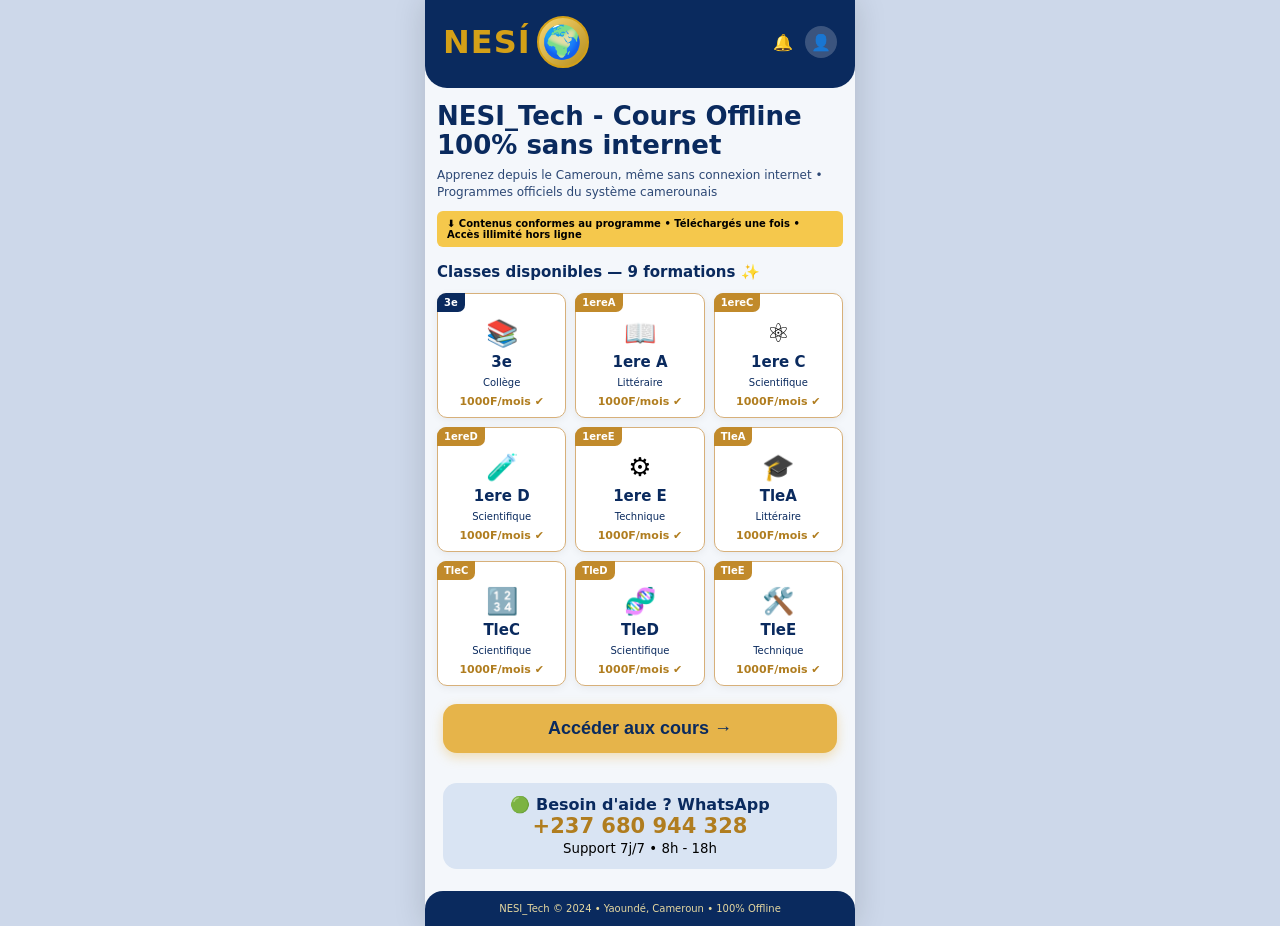
==== index.html @ 0a8bc005 "index.html Boutique" ====
<!DOCTYPE html>
<html lang="fr">
<head>
<meta charset="UTF-8">
<meta name="viewport" content="width=device-width, initial-scale=1.0, maximum-scale=1.0, user-scalable=no">
<meta name="theme-color" content="#0a2a5e">
<title>NESI_Tech - Cours Offline 100% Cameroun</title>
<style>
*{box-sizing:border-box;margin:0;padding:0;-webkit-tap-highlight-color:transparent}
body{font-family:'Segoe UI',system-ui,Arial;background:#cdd8ea;min-height:100vh;display:flex;justify-content:center}
.app{width:100%;max-width:430px;background:#f4f7fb;min-height:100vh;display:flex;flex-direction:column;box-shadow:0 0 30px rgba(0,0,0,.15);position:relative}
.header{background:#0a2a5e;padding:16px 18px 20px;border-radius:0 0 22px 22px;display:flex;justify-content:space-between;align-items:center;color:#d4a017;position:sticky;top:0;z-index:10}
.logo{font-size:32px;font-weight:900;letter-spacing:1px;display:flex;align-items:center;gap:6px}
.logo i{width:52px;height:52px;background:linear-gradient(135deg,#f7d774,#b78d1a);border-radius:50%;display:inline-flex;align-items:center;justify-content:center;border:2px solid #d4a017;font-style:normal}
.logo i:after{content:'🌍'}
.page{display:none;padding:14px 12px 10px;animation:fade .2s ease}
.page.active{display:block}
@keyframes fade{from{opacity:0;transform:translateY(8px)}to{opacity:1;transform:translateY(0)}}
h1{color:#0a2a5e;font-size:26px;line-height:1.1;font-weight:900}
.sub{color:#0a2a5e;font-size:12px;margin:8px 0 10px;line-height:1.4;opacity:.85}
.badge{background:#f5c84c;color:#000;font-size:10px;padding:7px 10px;border-radius:6px;display:flex;align-items:center;gap:6px;font-weight:600;margin-bottom:16px}
.classes-title{color:#0a2a5e;font-weight:800;font-size:15px;margin:6px 0 12px}
.grid{display:grid;grid-template-columns:repeat(3,1fr);gap:9px}
.card{background:#fff;border:1.5px solid #d7b07a;border-radius:10px;padding:8px 6px 9px;position:relative;text-align:center;box-shadow:0 2px 8px rgba(0,0,0,.06);cursor:pointer;transition:.15s}
.card:active{transform:scale(.96)}
.tag{position:absolute;top:-1px;left:-1px;background:#c18a2b;color:#fff;font-size:10px;font-weight:800;padding:4px 7px;border-radius:9px 0 7px 0}
.tag.dark{background:#0a2a5e}
.icon{font-size:26px;margin:16px 0 5px}
.card b{color:#0a2a5e;font-size:15px;display:block}
.card small{color:#0a2a5e;font-size:10px}
.price{color:#b07d1f;font-weight:800;font-size:11px;margin-top:5px}
.cta{margin:18px 6px;background:#e6b44a;color:#0a2a5e;border:0;width:calc(100% - 12px);padding:14px;border-radius:14px;font-size:18px;font-weight:900;cursor:pointer;box-shadow:0 4px 12px rgba(230,180,74,.4)}
.wa{background:#d9e4f3;border-radius:14px;padding:12px;text-align:center;margin:12px 6px}
.wa .num{color:#b07d1f;font-size:21px;font-weight:900}
.footer{background:#0a2a5e;color:#e6d8a0;text-align:center;padding:12px;font-size:10px;border-radius:18px 18px 0 0;margin-top:auto}
/* Page classe */
.back{color:#fff;text-decoration:none;font-size:22px;background:rgba(255,255,255,.15);width:32px;height:32px;border-radius:50%;display:flex;align-items:center;justify-content:center}
.price-card{background:#fff;border:1.5px solid #e6b44a;border-radius:12px;padding:12px;margin:12px 0;display:flex;justify-content:space-between}
.btn2{width:100%;background:#e6b44a;border:0;padding:14px;border-radius:12px;font-weight:900;color:#0a2a5e;font-size:16px;margin:10px 0}
.matiere{background:#fff;margin:8px 0;border-radius:10px;padding:12px;display:flex;gap:10px;align-items:center;border-left:4px solid #0a2a5e;box-shadow:0 2px 6px rgba(0,0,0,.05)}
.matiere .ic{width:36px;height:36px;background:#fdf0c8;border-radius:8px;display:flex;align-items:center;justify-content:center}
</style>
</head>
<body>
<div class="app">
<div class="header">
<div class="logo">NESÍ <i></i></div>
<div style="display:flex;gap:12px;align-items:center"><span>🔔</span><span style="background:#fff3;color:#d4a017;width:32px;height:32px;border-radius:50%;display:flex;align-items:center;justify-content:center">👤</span></div>
</div>

<!-- PAGE 1: LANDING -->
<div id="home" class="page active">
<h1>NESI_Tech - Cours Offline<br>100% sans internet</h1>
<p class="sub">Apprenez depuis le Cameroun, même sans connexion internet • Programmes officiels du système camerounais</p>
<div class="badge">⬇️ Contenus conformes au programme • Téléchargés une fois • Accès illimité hors ligne</div>
<div class="classes-title">Classes disponibles — 9 formations ✨</div>
<div class="grid" id="grid"></div>
<button class="cta" onclick="contact('toutes les formations')">Accéder aux cours →</button>
<div class="wa"><div style="font-weight:700;color:#0a2a5e">🟢 Besoin d'aide ? WhatsApp</div><div class="num">+237 680 944 328</div><small>Support 7j/7 • 8h - 18h</small></div>
</div>

<!-- PAGE 2: DETAIL CLASSE -->
<div id="classe" class="page">
<div style="display:flex;align-items:center;gap:10px;margin-bottom:10px"><a class="back" onclick="show('home')">←</a><b id="classeTitle" style="color:#0a2a5e;font-size:18px"></b></div>
<div id="classeSub" class="sub"></div>
<div class="price-card"><div><b id="classeName" style="color:#0a2a5e"></b><br><small>6 matières • PDFs + Corrigés</small></div><div style="color:#b07d1f;font-weight:900">1000F/mois</div></div>
<button class="btn2" onclick="payerActuelle()">Débloquer maintenant → 1000F</button>
<div id="matieres"></div>
<div class="wa"><div style="font-weight:700;color:#0a2a5e">Paiement par MoMo / Orange Money</div><a id="waLink" href="#" style="color:#b07d1f;font-weight:900;font-size:20px;text-decoration:none">+237 680 944 328</a><br><small>Accès instantané après paiement</small></div>
</div>

<div class="footer">NESI_Tech © 2024 • Yaoundé, Cameroun • 100% Offline</div>
</div>

<script>
const classes=[
{id:'3e',nom:'3e Collège',cat:'Collège',icon:'📚',tag:'dark',mat:['Mathématiques 12 chapitres','Physique-Chimie 10 chap','SVT 8 chap','Français Dictées','Anglais Grammar','Histoire-Géo']},
{id:'1ereA',nom:'1ere A Littéraire',cat:'Littéraire',icon:'📖',tag:'',mat:['Littérature','Langue Française','Anglais','Histoire-Géo','Philosophie','Maths']},
{id:'1ereC',nom:'1ere C Scientifique',cat:'Scientifique',icon:'⚛️',tag:'',mat:['Maths','Physique','Chimie','SVT','Français','Anglais']},
{id:'1ereD',nom:'1ere D Scientifique',cat:'Scientifique',icon:'🧪',tag:'',mat:['Maths','Physique','Chimie','SVT','Français','Informatique']},
{id:'1ereE',nom:'1ere E Technique',cat:'Technique',icon:'⚙️',tag:'',mat:['Maths','Physique','Technologie','Dessin Tech','Français','Anglais']},
{id:'TleA',nom:'Tle A Littéraire',cat:'Littéraire',icon:'🎓',tag:'',mat:['Littérature','Philosophie','Histoire-Géo','Anglais','Maths Gén','Langue']},
{id:'TleC',nom:'Tle C Scientifique',cat:'Scientifique',icon:'🔢',tag:'',mat:['Maths Avancées','Physique','Chimie','SVT','Philo','Anglais']},
{id:'TleD',nom:'Tle D Scientifique',cat:'Scientifique',icon:'🧬',tag:'',mat:['Maths','Physique','Chimie','SVT Bio','Philo','Informatique']},
{id:'TleE',nom:'Tle E Technique',cat:'Technique',icon:'🛠️',tag:'',mat:['Maths','Physique Appliquée','Construction Meca','Automatisme','Français','Anglais Technique']},
];
let actuelle=null;
const grid=document.getElementById('grid');
classes.forEach(c=>{
 grid.innerHTML+=`<div class="card" onclick="openClasse('${c.id}')"><span class="tag ${c.tag}">${c.id}</span><div class="icon">${c.icon}</div><b>${c.id.replace('1ere','1ere ')}</b><small>${c.cat}</small><div class="price">1000F/mois ✔</div></div>`;
});
function show(id){document.querySelectorAll('.page').forEach(p=>p.classList.remove('active'));document.getElementById(id).classList.add('active');window.scrollTo(0,0);}
function openClasse(id){
 actuelle=classes.find(x=>x.id===id);
 document.getElementById('classeTitle').textContent=actuelle.nom;
 document.getElementById('classeSub').textContent='Programme officiel '+actuelle.cat+' • Cameroun';
 document.getElementById('classeName').textContent=actuelle.nom;
 document.getElementById('matieres').innerHTML=actuelle.mat.map(m=>`<div class="matiere"><div class="ic">📘</div><div><b>${m.split(' ')[0]}</b><br><small>${m}</small></div></div>`).join('');
 show('classe');
}
function contact(txt){const m=`Bonjour NESI_Tech, je veux ${txt} à 1000F/mois`;window.open(`https://wa.me/237680944328?text=${encodeURIComponent(m)}`,'_blank');}
function payerActuelle(){if(actuelle)contact(actuelle.nom);}
</script>
</body>
</html>
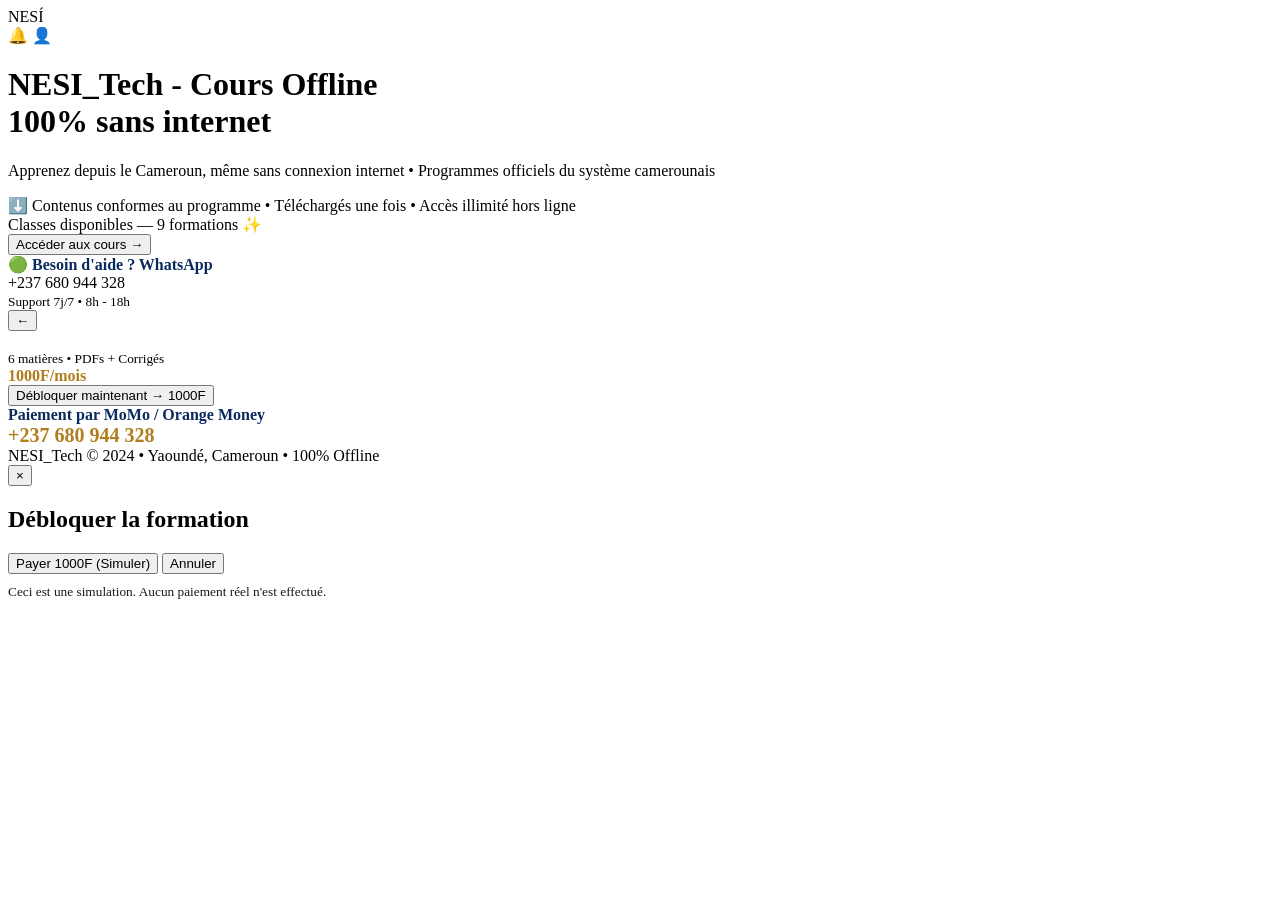
==== commit 2ada156c: "Refactor: extract CSS/JS, add responsive breakpoints, add payment modal & localStorage unlock" ====
--- a/index.html
+++ b/index.html
@@ -1,105 +1,82 @@
-<!DOCTYPE html>
-<html lang="fr">
-<head>
-<meta charset="UTF-8">
-<meta name="viewport" content="width=device-width, initial-scale=1.0, maximum-scale=1.0, user-scalable=no">
-<meta name="theme-color" content="#0a2a5e">
-<title>NESI_Tech - Cours Offline 100% Cameroun</title>
-<style>
-*{box-sizing:border-box;margin:0;padding:0;-webkit-tap-highlight-color:transparent}
-body{font-family:'Segoe UI',system-ui,Arial;background:#cdd8ea;min-height:100vh;display:flex;justify-content:center}
-.app{width:100%;max-width:430px;background:#f4f7fb;min-height:100vh;display:flex;flex-direction:column;box-shadow:0 0 30px rgba(0,0,0,.15);position:relative}
-.header{background:#0a2a5e;padding:16px 18px 20px;border-radius:0 0 22px 22px;display:flex;justify-content:space-between;align-items:center;color:#d4a017;position:sticky;top:0;z-index:10}
-.logo{font-size:32px;font-weight:900;letter-spacing:1px;display:flex;align-items:center;gap:6px}
-.logo i{width:52px;height:52px;background:linear-gradient(135deg,#f7d774,#b78d1a);border-radius:50%;display:inline-flex;align-items:center;justify-content:center;border:2px solid #d4a017;font-style:normal}
-.logo i:after{content:'🌍'}
-.page{display:none;padding:14px 12px 10px;animation:fade .2s ease}
-.page.active{display:block}
-@keyframes fade{from{opacity:0;transform:translateY(8px)}to{opacity:1;transform:translateY(0)}}
-h1{color:#0a2a5e;font-size:26px;line-height:1.1;font-weight:900}
-.sub{color:#0a2a5e;font-size:12px;margin:8px 0 10px;line-height:1.4;opacity:.85}
-.badge{background:#f5c84c;color:#000;font-size:10px;padding:7px 10px;border-radius:6px;display:flex;align-items:center;gap:6px;font-weight:600;margin-bottom:16px}
-.classes-title{color:#0a2a5e;font-weight:800;font-size:15px;margin:6px 0 12px}
-.grid{display:grid;grid-template-columns:repeat(3,1fr);gap:9px}
-.card{background:#fff;border:1.5px solid #d7b07a;border-radius:10px;padding:8px 6px 9px;position:relative;text-align:center;box-shadow:0 2px 8px rgba(0,0,0,.06);cursor:pointer;transition:.15s}
-.card:active{transform:scale(.96)}
-.tag{position:absolute;top:-1px;left:-1px;background:#c18a2b;color:#fff;font-size:10px;font-weight:800;padding:4px 7px;border-radius:9px 0 7px 0}
-.tag.dark{background:#0a2a5e}
-.icon{font-size:26px;margin:16px 0 5px}
-.card b{color:#0a2a5e;font-size:15px;display:block}
-.card small{color:#0a2a5e;font-size:10px}
-.price{color:#b07d1f;font-weight:800;font-size:11px;margin-top:5px}
-.cta{margin:18px 6px;background:#e6b44a;color:#0a2a5e;border:0;width:calc(100% - 12px);padding:14px;border-radius:14px;font-size:18px;font-weight:900;cursor:pointer;box-shadow:0 4px 12px rgba(230,180,74,.4)}
-.wa{background:#d9e4f3;border-radius:14px;padding:12px;text-align:center;margin:12px 6px}
-.wa .num{color:#b07d1f;font-size:21px;font-weight:900}
-.footer{background:#0a2a5e;color:#e6d8a0;text-align:center;padding:12px;font-size:10px;border-radius:18px 18px 0 0;margin-top:auto}
-/* Page classe */
-.back{color:#fff;text-decoration:none;font-size:22px;background:rgba(255,255,255,.15);width:32px;height:32px;border-radius:50%;display:flex;align-items:center;justify-content:center}
-.price-card{background:#fff;border:1.5px solid #e6b44a;border-radius:12px;padding:12px;margin:12px 0;display:flex;justify-content:space-between}
-.btn2{width:100%;background:#e6b44a;border:0;padding:14px;border-radius:12px;font-weight:900;color:#0a2a5e;font-size:16px;margin:10px 0}
-.matiere{background:#fff;margin:8px 0;border-radius:10px;padding:12px;display:flex;gap:10px;align-items:center;border-left:4px solid #0a2a5e;box-shadow:0 2px 6px rgba(0,0,0,.05)}
-.matiere .ic{width:36px;height:36px;background:#fdf0c8;border-radius:8px;display:flex;align-items:center;justify-content:center}
-</style>
-</head>
-<body>
-<div class="app">
-<div class="header">
-<div class="logo">NESÍ <i></i></div>
-<div style="display:flex;gap:12px;align-items:center"><span>🔔</span><span style="background:#fff3;color:#d4a017;width:32px;height:32px;border-radius:50%;display:flex;align-items:center;justify-content:center">👤</span></div>
-</div>
-
-<!-- PAGE 1: LANDING -->
-<div id="home" class="page active">
-<h1>NESI_Tech - Cours Offline<br>100% sans internet</h1>
-<p class="sub">Apprenez depuis le Cameroun, même sans connexion internet • Programmes officiels du système camerounais</p>
-<div class="badge">⬇️ Contenus conformes au programme • Téléchargés une fois • Accès illimité hors ligne</div>
-<div class="classes-title">Classes disponibles — 9 formations ✨</div>
-<div class="grid" id="grid"></div>
-<button class="cta" onclick="contact('toutes les formations')">Accéder aux cours →</button>
-<div class="wa"><div style="font-weight:700;color:#0a2a5e">🟢 Besoin d'aide ? WhatsApp</div><div class="num">+237 680 944 328</div><small>Support 7j/7 • 8h - 18h</small></div>
-</div>
-
-<!-- PAGE 2: DETAIL CLASSE -->
-<div id="classe" class="page">
-<div style="display:flex;align-items:center;gap:10px;margin-bottom:10px"><a class="back" onclick="show('home')">←</a><b id="classeTitle" style="color:#0a2a5e;font-size:18px"></b></div>
-<div id="classeSub" class="sub"></div>
-<div class="price-card"><div><b id="classeName" style="color:#0a2a5e"></b><br><small>6 matières • PDFs + Corrigés</small></div><div style="color:#b07d1f;font-weight:900">1000F/mois</div></div>
-<button class="btn2" onclick="payerActuelle()">Débloquer maintenant → 1000F</button>
-<div id="matieres"></div>
-<div class="wa"><div style="font-weight:700;color:#0a2a5e">Paiement par MoMo / Orange Money</div><a id="waLink" href="#" style="color:#b07d1f;font-weight:900;font-size:20px;text-decoration:none">+237 680 944 328</a><br><small>Accès instantané après paiement</small></div>
-</div>
-
-<div class="footer">NESI_Tech © 2024 • Yaoundé, Cameroun • 100% Offline</div>
-</div>
-
-<script>
-const classes=[
-{id:'3e',nom:'3e Collège',cat:'Collège',icon:'📚',tag:'dark',mat:['Mathématiques 12 chapitres','Physique-Chimie 10 chap','SVT 8 chap','Français Dictées','Anglais Grammar','Histoire-Géo']},
-{id:'1ereA',nom:'1ere A Littéraire',cat:'Littéraire',icon:'📖',tag:'',mat:['Littérature','Langue Française','Anglais','Histoire-Géo','Philosophie','Maths']},
-{id:'1ereC',nom:'1ere C Scientifique',cat:'Scientifique',icon:'⚛️',tag:'',mat:['Maths','Physique','Chimie','SVT','Français','Anglais']},
-{id:'1ereD',nom:'1ere D Scientifique',cat:'Scientifique',icon:'🧪',tag:'',mat:['Maths','Physique','Chimie','SVT','Français','Informatique']},
-{id:'1ereE',nom:'1ere E Technique',cat:'Technique',icon:'⚙️',tag:'',mat:['Maths','Physique','Technologie','Dessin Tech','Français','Anglais']},
-{id:'TleA',nom:'Tle A Littéraire',cat:'Littéraire',icon:'🎓',tag:'',mat:['Littérature','Philosophie','Histoire-Géo','Anglais','Maths Gén','Langue']},
-{id:'TleC',nom:'Tle C Scientifique',cat:'Scientifique',icon:'🔢',tag:'',mat:['Maths Avancées','Physique','Chimie','SVT','Philo','Anglais']},
-{id:'TleD',nom:'Tle D Scientifique',cat:'Scientifique',icon:'🧬',tag:'',mat:['Maths','Physique','Chimie','SVT Bio','Philo','Informatique']},
-{id:'TleE',nom:'Tle E Technique',cat:'Technique',icon:'🛠️',tag:'',mat:['Maths','Physique Appliquée','Construction Meca','Automatisme','Français','Anglais Technique']},
-];
-let actuelle=null;
-const grid=document.getElementById('grid');
-classes.forEach(c=>{
- grid.innerHTML+=`<div class="card" onclick="openClasse('${c.id}')"><span class="tag ${c.tag}">${c.id}</span><div class="icon">${c.icon}</div><b>${c.id.replace('1ere','1ere ')}</b><small>${c.cat}</small><div class="price">1000F/mois ✔</div></div>`;
-});
-function show(id){document.querySelectorAll('.page').forEach(p=>p.classList.remove('active'));document.getElementById(id).classList.add('active');window.scrollTo(0,0);}
-function openClasse(id){
- actuelle=classes.find(x=>x.id===id);
- document.getElementById('classeTitle').textContent=actuelle.nom;
- document.getElementById('classeSub').textContent='Programme officiel '+actuelle.cat+' • Cameroun';
- document.getElementById('classeName').textContent=actuelle.nom;
- document.getElementById('matieres').innerHTML=actuelle.mat.map(m=>`<div class="matiere"><div class="ic">📘</div><div><b>${m.split(' ')[0]}</b><br><small>${m}</small></div></div>`).join('');
- show('classe');
-}
-function contact(txt){const m=`Bonjour NESI_Tech, je veux ${txt} à 1000F/mois`;window.open(`https://wa.me/237680944328?text=${encodeURIComponent(m)}`,'_blank');}
-function payerActuelle(){if(actuelle)contact(actuelle.nom);}
-</script>
-</body>
-</html>+<!DOCTYPE html>
+<html lang="fr">
+<head>
+  <meta charset="UTF-8" />
+  <meta name="viewport" content="width=device-width, initial-scale=1.0, maximum-scale=1.0, user-scalable=no" />
+  <meta name="theme-color" content="#0a2a5e" />
+  <title>NESI_Tech - Cours Offline 100% Cameroun</title>
+  <link rel="stylesheet" href="style.css">
+</head>
+<body>
+  <div class="app" role="application">
+    <header class="header" role="banner">
+      <div class="logo" aria-label="NESI Tech">NESÍ <i aria-hidden="true"></i></div>
+      <div class="header-controls" aria-hidden="false">
+        <span title="Notifications">🔔</span>
+        <span class="avatar">👤</span>
+      </div>
+    </header>
+
+    <!-- PAGE 1: LANDING -->
+    <main id="home" class="page active" role="main">
+      <h1>NESI_Tech - Cours Offline<br>100% sans internet</h1>
+      <p class="sub">Apprenez depuis le Cameroun, même sans connexion internet • Programmes officiels du système camerounais</p>
+
+      <div class="badge">⬇️ Contenus conformes au programme • Téléchargés une fois • Accès illimité hors ligne</div>
+      <div class="classes-title">Classes disponibles — 9 formations ✨</div>
+
+      <div class="grid" id="grid" aria-live="polite"></div>
+
+      <button class="cta" id="allCoursesBtn" aria-label="Accéder à toutes les formations">Accéder aux cours →</button>
+
+      <div class="wa" aria-label="Support WhatsApp">
+        <div style="font-weight:700;color:#0a2a5e">🟢 Besoin d'aide ? WhatsApp</div>
+        <div class="num">+237 680 944 328</div>
+        <small>Support 7j/7 • 8h - 18h</small>
+      </div>
+    </main>
+
+    <!-- PAGE 2: DETAIL CLASSE -->
+    <section id="classe" class="page" aria-labelledby="classeTitle" role="region">
+      <div class="classe-header">
+        <button class="back" onclick="show('home')" aria-label="Retour">←</button>
+        <b id="classeTitle" class="classe-title"></b>
+      </div>
+
+      <div id="classeSub" class="sub"></div>
+
+      <div class="price-card">
+        <div><b id="classeName" style="color:#0a2a5e"></b><br><small>6 matières • PDFs + Corrigés</small></div>
+        <div style="color:#b07d1f;font-weight:900">1000F/mois</div>
+      </div>
+
+      <button class="btn2" id="unlockBtn" aria-label="Débloquer la formation">Débloquer maintenant → 1000F</button>
+
+      <div id="matieres"></div>
+
+      <div class="wa">
+        <div style="font-weight:700;color:#0a2a5e">Paiement par MoMo / Orange Money</div>
+        <a id="waLink" href="https://wa.me/237680944328" target="_blank" rel="noopener noreferrer" style="color:#b07d1f;font-weight:900;font-size:20px;text-decoration:none">+237 680 944 328</a>
+      </div>
+
+      <div class="footer">NESI_Tech © 2024 • Yaoundé, Cameroun • 100% Offline</div>
+    </section>
+  </div>
+
+  <!-- PAYMENT MODAL -->
+  <div id="paymentModal" class="modal" aria-hidden="true" role="dialog" aria-modal="true">
+    <div class="modal-content">
+      <button class="modal-close" aria-label="Fermer la fenêtre">×</button>
+      <h2>Débloquer la formation</h2>
+      <p id="modalClassName" class="sub"></p>
+      <div class="modal-actions">
+        <button id="mockPayBtn" class="btn2">Payer 1000F (Simuler)</button>
+        <button id="modalCancel" class="btn2 secondary">Annuler</button>
+      </div>
+      <small style="display:block;margin-top:10px;opacity:.9">Ceci est une simulation. Aucun paiement réel n'est effectué.</small>
+    </div>
+  </div>
+
+  <script src="app.js"></script>
+</body>
+</html>
